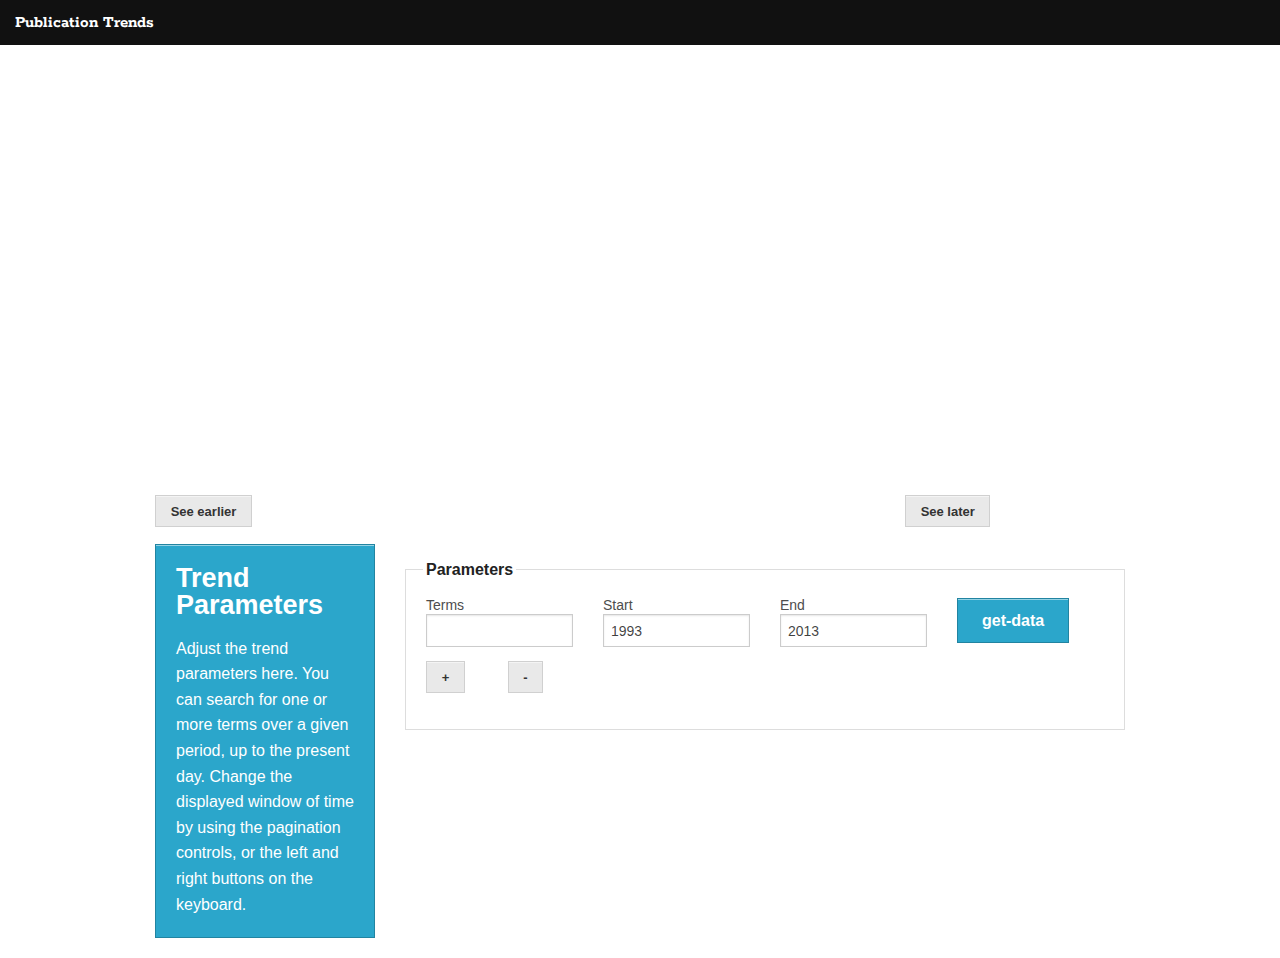
==== index.html @ fe4d64a1 "Added server-less static version." ====
<!DOCTYPE html>
<!-- Static version of the pubtrend app, that uses only client side requests. -->
<html><head><meta charset="utf-8"><meta content="IE=edge,chrome=1" http-equiv="X-UA-Compatible"><meta content="width=device-width, initial-scale=1, maximum-scale=1" name="viewport"><title>Publication Trends</title><link href="resources/public/stylesheets/style.css" rel="stylesheet" type="text/css"><link href="resources/public/stylesheets/foundation-4.3.2/normalize.css" rel="stylesheet" type="text/css"><link href="resources/public/stylesheets/foundation-4.3.2/foundation.min.css" rel="stylesheet" type="text/css"><link href="http://fonts.googleapis.com/css?family=Rokkitt" rel="stylesheet" type="text/css"></head><body><nav class="top-bar hide-for-small"><ul class="title-area"><li class="name"><h1>Publication Trends</h1></li></ul></nav><section class="main" id="content"><div class="row"><div id="pubtrend-viz"></div></div><div class="row"><div class="small-3 columns"><button class="small secondary button" id="show-earlier">See earlier</button></div><div class="small-6 columns"></div><div class="small-3 columns"><button class="small secondary button" id="show-later">See later</button></div></div><div class="row"><div class="large-3 columns"><div class="callout panel"><h3>Trend Parameters</h3><p>Adjust the trend parameters here. You can search for one or
            more terms over a given period, up to the present day. Change
            the displayed window of time by using the pagination controls,
            or the left and right buttons on the keyboard.</p></div></div><div class="large-9 columns"><form id="pubtrend-terms"><fieldset><legend>Parameters</legend><div class="row"><div class="large-3 columns"><label for="pubtrends-term">Terms</label><div id="pubtrends-terms"><input class="pubtrends-term" id="term" name="term" type="text"></div><div class="row"><div class="small-6 columns"><button class="small secondary button" id="add-term" title="Add a search term">+</button></div><div class="small-6 columns"><button class="small secondary button" id="rem-term" title="Remove the last search term">-</button></div></div></div><div class="large-3 columns"><label for="pubtrends-from">Start</label><input id="pubtrends-from" max="2013" min="1800" type="number" value="1993"></div><div class="large-3 columns"><label for="pubtrends-til">End</label><input id="pubtrends-til" max="2013" min="1800" type="number" value="2013"></div><div class="large-3 columns"><input class="button" type="submit" value="get-data"></div></div></fieldset></form></div></div><script charset="utf-8" data-main="resources/public/js/static" src="resources/public/vendor/requirejs/require.js" type="text/javascript"></script><script charset="utf-8" src="resources/public/vendor/zepto/zepto.js" type="text/javascript"></script><script charset="utf-8" src="resources/public/vendor/underscore/underscore-min.js" type="text/javascript"></script><script charset="utf-8" src="resources/public/vendor/backbone/backbone-min.js" type="text/javascript"></script><script charset="utf-8" src="resources/public/js/d3.v3.js" type="text/javascript"></script></section></body></html>
---- resources/public/stylesheets/style.css ----
svg {
  font: 10px sans-serif;
}

#pubtrend-viz {
    width: 100%;
    min-height: 450px;
}

.top-bar .name h1 {
    font-weight: bold;
    color: white;
    display: block;
    padding: 0 15px;
}

.y.axis path {
  display: none;
}

.y.axis line {
  stroke: #fff;
  stroke-opacity: .2;
  shape-rendering: crispEdges;
}

.y.axis .zero line {
  stroke: #000;
  stroke-opacity: 1;
}

.title {
  font: 300 64px Rokkit; /* Helvetica Neue; */
  fill: #666;
}

.pubyear {
  text-anchor: middle;
}

.pubyear {
  fill: #fff;
}

nav h1 {
    font-family: 'Rokkitt', serif;
}

rect {
  fill-opacity: .4;
  fill: #e377c2;
}

rect:first-child {
  fill-opacity: .5;
  fill: #1f77b4;
}
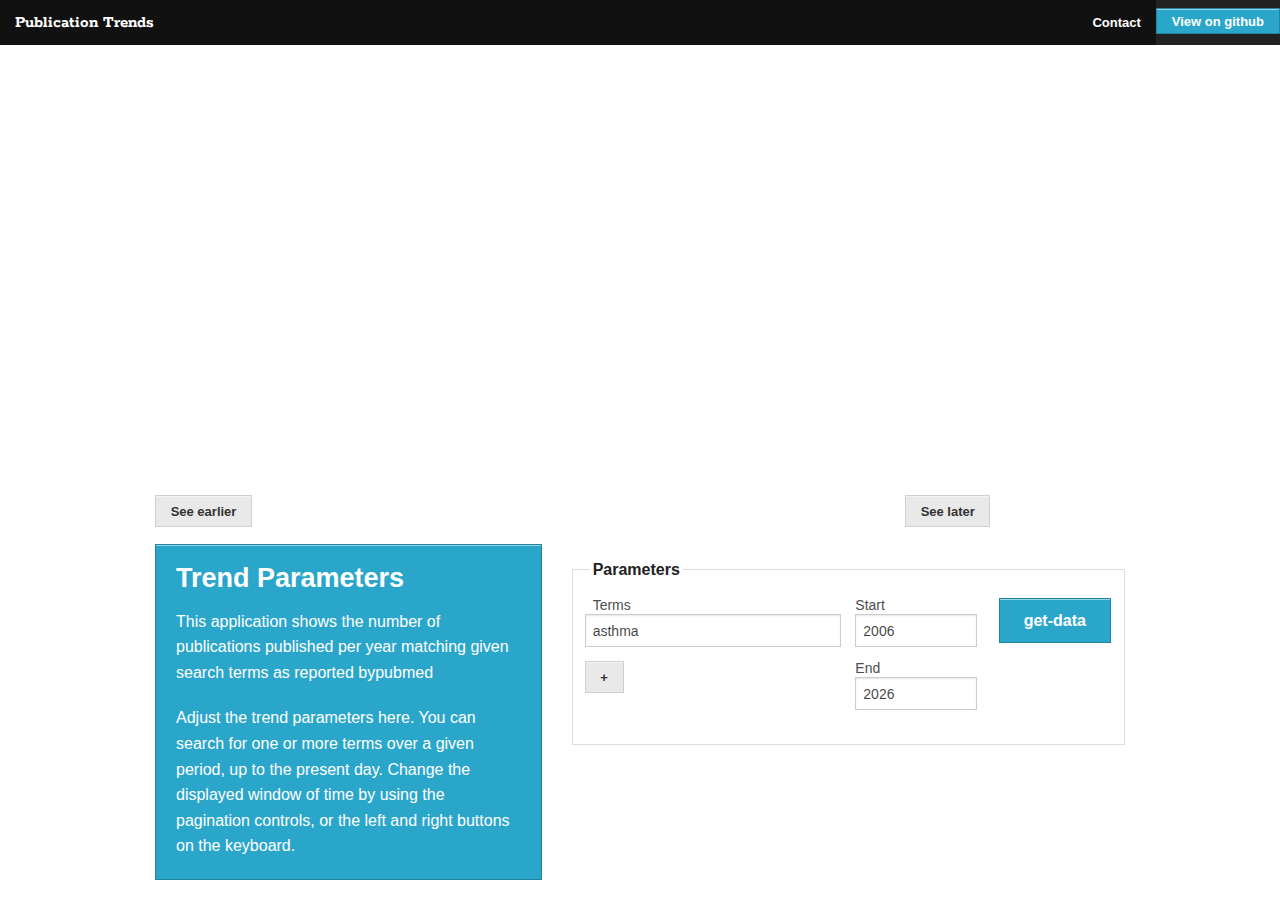
==== commit 9e5b73dd: "Updated index" ====
--- a/index.html
+++ b/index.html
@@ -1,6 +1,8 @@
 <!DOCTYPE html>
-<!-- Static version of the pubtrend app, that uses only client side requests. -->
-<html><head><meta charset="utf-8"><meta content="IE=edge,chrome=1" http-equiv="X-UA-Compatible"><meta content="width=device-width, initial-scale=1, maximum-scale=1" name="viewport"><title>Publication Trends</title><link href="resources/public/stylesheets/style.css" rel="stylesheet" type="text/css"><link href="resources/public/stylesheets/foundation-4.3.2/normalize.css" rel="stylesheet" type="text/css"><link href="resources/public/stylesheets/foundation-4.3.2/foundation.min.css" rel="stylesheet" type="text/css"><link href="http://fonts.googleapis.com/css?family=Rokkitt" rel="stylesheet" type="text/css"></head><body><nav class="top-bar hide-for-small"><ul class="title-area"><li class="name"><h1>Publication Trends</h1></li></ul></nav><section class="main" id="content"><div class="row"><div id="pubtrend-viz"></div></div><div class="row"><div class="small-3 columns"><button class="small secondary button" id="show-earlier">See earlier</button></div><div class="small-6 columns"></div><div class="small-3 columns"><button class="small secondary button" id="show-later">See later</button></div></div><div class="row"><div class="large-3 columns"><div class="callout panel"><h3>Trend Parameters</h3><p>Adjust the trend parameters here. You can search for one or
+<html><head><meta charset="utf-8"><meta content="IE=edge,chrome=1" http-equiv="X-UA-Compatible"><meta content="width=device-width, initial-scale=1, maximum-scale=1" name="viewport"><title>Publication Trends</title><link href="resources/public/stylesheets/style.css" rel="stylesheet" type="text/css"><link href="resources/public/stylesheets/foundation-4.3.2/normalize.css" rel="stylesheet" type="text/css"><link href="resources/public/stylesheets/foundation-4.3.2/foundation.min.css" rel="stylesheet" type="text/css"><link href="http://fonts.googleapis.com/css?family=Rokkitt" rel="stylesheet" type="text/css"></head><body><nav class="top-bar hide-for-small"><ul class="title-area"><li class="name"><h1>Publication Trends</h1></li></ul><section class="top-bar-section"><ul class="right"><li><a href="mailto:alex.kalderimis@gmail.com">Contact</a></li><li clsss="divider"></li><li class="has-from"><a class="button" href="https://github.com/alexkalderimis/pubtrend">View on github</a></li></ul></section></nav><section class="main" id="content"><div class="row"><div id="pubtrend-viz"></div></div><div class="row"><div class="small-3 columns"><button class="small secondary button" id="show-earlier">See earlier</button></div><div class="small-6 columns"></div><div class="small-3 columns"><button class="small secondary button" id="show-later">See later</button></div></div><div class="row"><div class="large-5 columns"><div class="callout panel"><h3>Trend Parameters</h3><p>This application shows the number of publications published per year
+           matching given search terms as reported by<a href="http://www.ncbi.nlm.nih.gov/pubmed">pubmed</a></p><p>Adjust the trend parameters here. You can search for one or
             more terms over a given period, up to the present day. Change
             the displayed window of time by using the pagination controls,
-            or the left and right buttons on the keyboard.</p></div></div><div class="large-9 columns"><form id="pubtrend-terms"><fieldset><legend>Parameters</legend><div class="row"><div class="large-3 columns"><label for="pubtrends-term">Terms</label><div id="pubtrends-terms"><input class="pubtrends-term" id="term" name="term" type="text"></div><div class="row"><div class="small-6 columns"><button class="small secondary button" id="add-term" title="Add a search term">+</button></div><div class="small-6 columns"><button class="small secondary button" id="rem-term" title="Remove the last search term">-</button></div></div></div><div class="large-3 columns"><label for="pubtrends-from">Start</label><input id="pubtrends-from" max="2013" min="1800" type="number" value="1993"></div><div class="large-3 columns"><label for="pubtrends-til">End</label><input id="pubtrends-til" max="2013" min="1800" type="number" value="2013"></div><div class="large-3 columns"><input class="button" type="submit" value="get-data"></div></div></fieldset></form></div></div><script charset="utf-8" data-main="resources/public/js/static" src="resources/public/vendor/requirejs/require.js" type="text/javascript"></script><script charset="utf-8" src="resources/public/vendor/zepto/zepto.js" type="text/javascript"></script><script charset="utf-8" src="resources/public/vendor/underscore/underscore-min.js" type="text/javascript"></script><script charset="utf-8" src="resources/public/vendor/backbone/backbone-min.js" type="text/javascript"></script><script charset="utf-8" src="resources/public/js/d3.v3.js" type="text/javascript"></script></section></body></html>
+            or the left and right buttons on the keyboard.</p></div></div><div class="large-7 columns"><form id="pubtrend-terms"><fieldset><legend>Parameters</legend><div class="row"><div class="large-6 columns"><label for="pubtrends-term">Terms</label><div id="pubtrends-terms"><input class="pubtrends-term" id="term" name="term" type="text"></div><div class="row"><button class="small secondary button" id="add-term" title="Add a search term">+</button></div></div><div class="large-3 columns"><div class="row"><label for="pubtrends-from">Start</label><input id="pubtrends-from" max="2013" min="1800" type="number" value="1993"></div><div class="row"><label for="pubtrends-til">End</label><input id="pubtrends-til" max="2013" min="1800" type="number" value="2013"></div></div><div class="large-3 columns"><input class="button" type="submit" value="get-data"></div></div></fieldset></form></div></div><script charset="utf-8" data-main="resources/public/js/static" src="resources/public/vendor/requirejs/require.js" type="text/javascript"></script><script charset="utf-8" src="resources/public/vendor/zepto.js" type="text/javascript"></script><script charset="utf-8" src="resources/public/vendor/underscore/underscore-min.js" type="text/javascript"></script><script charset="utf-8" src="resources/public/vendor/backbone/backbone-min.js" type="text/javascript"></script><script charset="utf-8" src="resources/public/vendor/foundation.min.js" type="text/javascript"></script><script charset="utf-8" src="resources/public/js/d3.v3.js" type="text/javascript"></script><script type="text/javascript">//<![CDATA[
+$(document).foundation();
+//]]></script></section></body></html>
--- a/resources/public/stylesheets/style.css
+++ b/resources/public/stylesheets/style.css
@@ -30,12 +30,13 @@
 }
 
 .title {
-  font: 300 64px Rokkit; /* Helvetica Neue; */
+  font: 300 48px Rokkit; /* Helvetica Neue; */
   fill: #666;
 }
 
 .pubyear {
   text-anchor: middle;
+  font-weight: bold;
 }
 
 .pubyear {
@@ -44,14 +45,49 @@
 
 nav h1 {
     font-family: 'Rokkitt', serif;
+    font-size: 32px;
 }
 
 rect {
   fill-opacity: .4;
-  fill: #e377c2;
 }
 
 rect:first-child {
   fill-opacity: .5;
-  fill: #1f77b4;
 }
+
+.popup {
+    background: #fefefe;
+    max-width: 200px;
+    color: #555;
+    border: 1px solid #6a6a6a;
+    padding: 12px;
+    box-sizing: border-box;
+}
+
+.popup p {
+    margin-bottom: 0.5em;
+}
+
+.popup.arrowed::after {
+    position: absolute;
+    content: ' ';
+    left: 44%;
+    top: 100%;
+    height: 0px;
+    width: 0px;
+    border-top: 10px solid #6a6a6a;
+    border-right: 10px solid transparent;
+    border-left: 10px solid transparent;
+}
+
+.journals {
+    list-style-type: none;
+    margin: 0;
+}
+
+.journal td.key {
+    font-weight: bold;
+    background: #efefef;
+}
+
